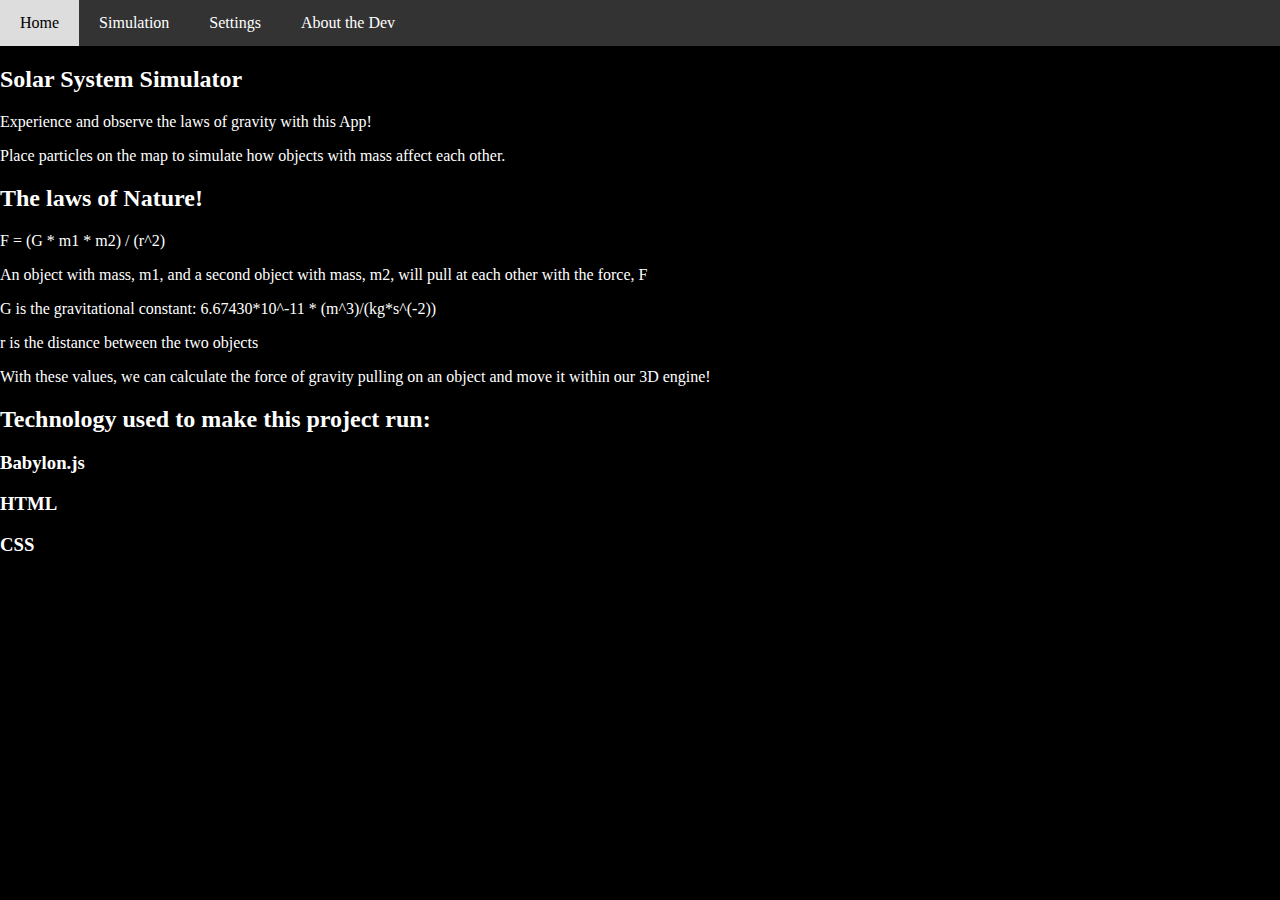
==== index.html @ 462d0863 "updated index page" ====
<!DOCTYPE html>
<html xmlns="http://www.w3.org/1999/xhtml" lang="en">

<head>
    <meta http-equiv="Content-Type" content="text/html; charset=utf-8">
    <meta name="viewport" content="width=device-width, initial-scale=1.0">
    <title>Solar System Simulator: S3</title>
    <link rel="stylesheet" type="text/css" href="style.css">
</head>

<body>
    <!-- Navbar -->
    <div class="navbar">
        <a href="index.html">Home</a>
        <a href="simulation.html">Simulation</a>
        <a href="settings.html">Settings</a>
        <a href="about.html">About the Dev</a>
    </div>

    <section id="simulator" class="hidden">
        <h2>Solar System Simulator</h2>
        <p>Experience and observe the laws of gravity with this App!</p>
        <p>Place particles on the map to simulate how objects with mass affect each other.</p>
    </section>

    <section id="laws" class="hidden">
        <h2>The laws of Nature!</h2>
        <p>F = (G * m1 * m2) / (r^2)</p> <!--Maybe have a picture of this formula-->
        <p>An object with mass, m1, and a second object with mass, m2, will pull at each other with the force, F</p>
        <p>G is the gravitational constant: 6.67430*10^-11 * (m^3)/(kg*s^(-2))</p> <!--Also add a picture of this value, or use LATEX??-->
        <p>r is the distance between the two objects</p>
        <p> With these values, we can calculate the force of gravity pulling on an object and move it within our 3D engine!</p>
    </section>

    <section id="technology" class="hidden">
        <h2>Technology used to make this project run:</h2>
        <div class="tech-columns">
            <div class="tech-item hidden">
                <h3>Babylon.js</h3>

            </div>
            <div class="tech-item hidden">
                <h3>HTML</h3>
            </div>
            <div class="tech-item hidden">
                <h3>CSS</h3>
            </div>
        </div>
    </section>

</body>

</html>
---- style.css ----
html, body {
    margin: 0;
    padding: 0;
    height: 100%;
    overflow: hidden;
    width: 100%;
    
    
    background-color: #000;
    color: rgb(255, 255, 255);    
}

/* Styleing for the navbar */
.navbar {
    background-color: #333;
    overflow: hidden;
}

/* Navbar links */
.navbar a {
    float: left;
    display: block;
    color: white;
    text-align: center;
    padding: 14px 20px;
    text-decoration: none;
}

/* Change color on hover */
.navbar a:hover {
    background-color: #ddd;
    color: black;
}

#renderCanvas {
    touch-action: none;
    width: 80%;
    height: 80%;
}
.header {
    display:flex;
    justify-content: center;
    align-items: center;
}
h1
{
    text-align: center;
}

.container {
    display: flex;
    flex-direction: column;
    align-items: center;
    width: 100%;
    height: 100%;
}
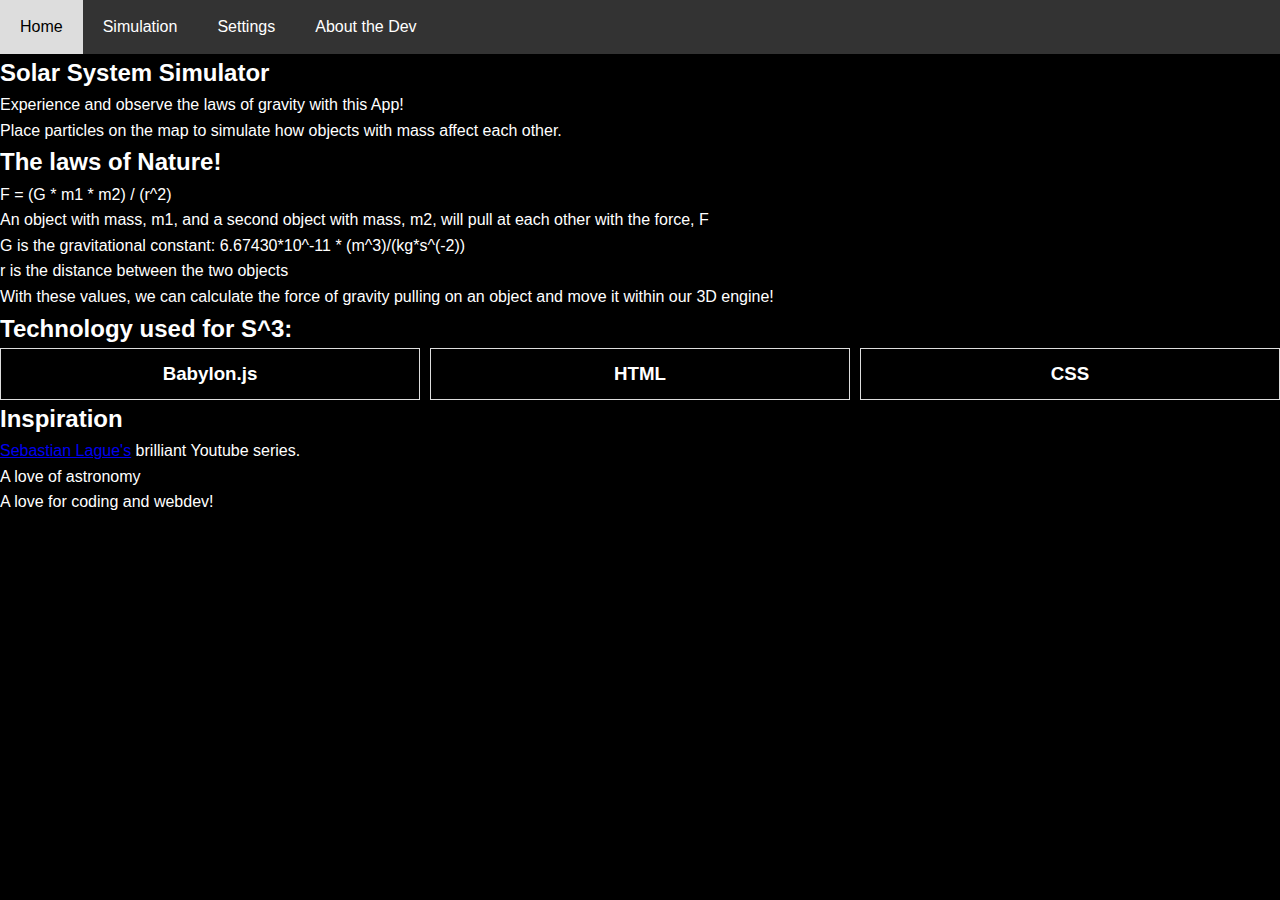
==== commit 83c3dbf0: "added basic webpage skeleton and added js file for webpage scripting" ====
--- a/index.html
+++ b/index.html
@@ -33,7 +33,7 @@
     </section>
 
     <section id="technology" class="hidden">
-        <h2>Technology used to make this project run:</h2>
+        <h2>Technology used for S^3:</h2>
         <div class="tech-columns">
             <div class="tech-item hidden">
                 <h3>Babylon.js</h3>
@@ -48,6 +48,17 @@
         </div>
     </section>
 
+    <section id="inspiration" class="hidden">
+        <h2>Inspiration</h2>
+        <ul>
+            <li><a href="https://www.youtube.com/watch?v=7axImc1sxa0">Sebastian Lague's</a> brilliant Youtube series.</li>
+            <li>A love of astronomy</li>
+            <li>A love for coding and webdev!</li>
+        </ul>
+    </section>
+
+    <script src="script.js"></script>
+
 </body>
 
 </html>--- a/style.css
+++ b/style.css
@@ -1,3 +1,45 @@
+/* Reset */
+* {
+    margin: 0;
+    padding: 0;
+    box-sizing: border-box;
+}
+
+section {
+    
+}
+
+body {
+    font-family: Arial, Helvetica, sans-serif;
+    line-height: 1.6;
+    padding: 20px;
+}
+
+/* Revealed Section */
+.revealed {
+    opacity: 1;
+    transform: translateY(0);
+}
+
+/* Technology Columns Layout */
+.tech-section {
+    margin-top: 20px;
+}
+
+.tech-columns {
+    display: flex;
+    justify-content: space-between;
+    gap: 10px;
+}
+
+.tech-item {
+    flex: 1;
+    padding: 10px;
+    background-color: #000;
+    border: 1px solid #ddd;
+    text-align: center;
+}
+
 html, body {
     margin: 0;
     padding: 0;
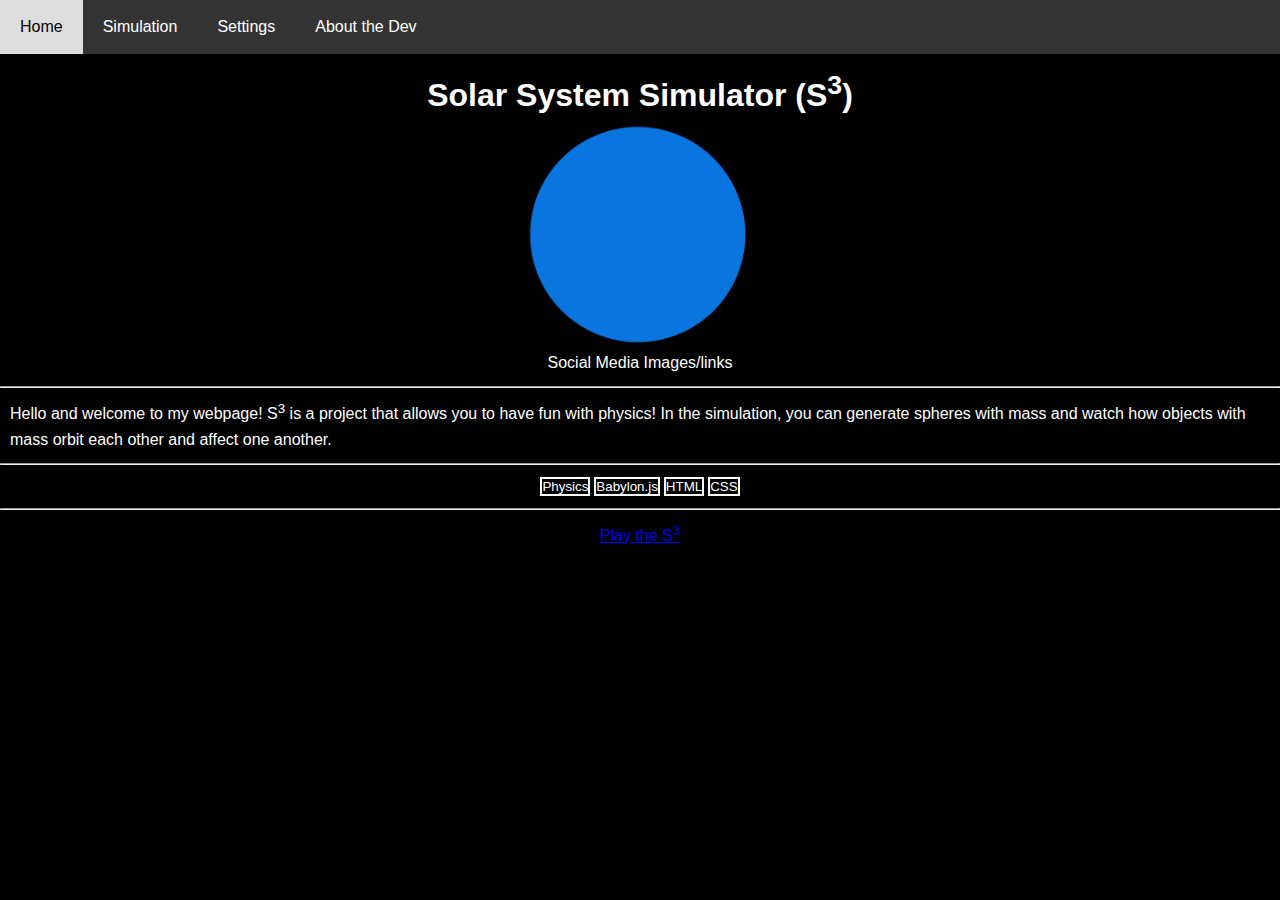
==== commit 1044e941: "changed structre of front page" ====
--- a/index.html
+++ b/index.html
@@ -17,44 +17,29 @@
         <a href="about.html">About the Dev</a>
     </div>
 
-    <section id="simulator" class="hidden">
-        <h2>Solar System Simulator</h2>
-        <p>Experience and observe the laws of gravity with this App!</p>
-        <p>Place particles on the map to simulate how objects with mass affect each other.</p>
+    <section id="introduction">
+        <h1>Solar System Simulator (S<sup>3</sup>)</h1>
+        <img src="/images/blueSprite.png" alt="blue sphere" class="resized-image">
+        <p>Social Media Images/links</p>
     </section>
+    <hr>
 
-    <section id="laws" class="hidden">
-        <h2>The laws of Nature!</h2>
-        <p>F = (G * m1 * m2) / (r^2)</p> <!--Maybe have a picture of this formula-->
-        <p>An object with mass, m1, and a second object with mass, m2, will pull at each other with the force, F</p>
-        <p>G is the gravitational constant: 6.67430*10^-11 * (m^3)/(kg*s^(-2))</p> <!--Also add a picture of this value, or use LATEX??-->
-        <p>r is the distance between the two objects</p>
-        <p> With these values, we can calculate the force of gravity pulling on an object and move it within our 3D engine!</p>
+    <section id="welcome">
+        <p>Hello and welcome to my webpage! S<sup>3</sup> is a project that allows you to have fun with physics! In the simulation, you can generate spheres with mass and watch how objects with mass orbit each other and affect one another.</p>
+        <p></p>
     </section>
+    <hr>
 
-    <section id="technology" class="hidden">
-        <h2>Technology used for S^3:</h2>
-        <div class="tech-columns">
-            <div class="tech-item hidden">
-                <h3>Babylon.js</h3>
+    <section id="content-buttons">
+        <button id="physics-button">Physics</button>
+        <button id="Babylon-button">Babylon.js</button>
+        <button id="html-button">HTML</button>
+        <button id="css-button">CSS</button>
+    </section>
+    <hr>
 
-            </div>
-            <div class="tech-item hidden">
-                <h3>HTML</h3>
-            </div>
-            <div class="tech-item hidden">
-                <h3>CSS</h3>
-            </div>
-        </div>
-    </section>
-
-    <section id="inspiration" class="hidden">
-        <h2>Inspiration</h2>
-        <ul>
-            <li><a href="https://www.youtube.com/watch?v=7axImc1sxa0">Sebastian Lague's</a> brilliant Youtube series.</li>
-            <li>A love of astronomy</li>
-            <li>A love for coding and webdev!</li>
-        </ul>
+    <section id="playButton">
+        <a href="simulation.html">Play the S<sup>3</sup></a>
     </section>
 
     <script src="script.js"></script>
--- a/style.css
+++ b/style.css
@@ -6,7 +6,38 @@
 }
 
 section {
-    
+    display: flex;
+    justify-content: center;
+    align-items: center;
+    flex-direction: column;
+    padding: 10px 10px;
+}
+
+#content-buttons {
+    display: flex;
+    justify-content: center;
+    align-items: center;
+    flex-direction: row;
+}
+
+#content-buttons button {
+    background-color: transparent;
+    color: white;
+    border: 2px solid white;
+    margin: 2px;
+}
+
+/* #introduction {
+    display: flex;
+    justify-content: center; 
+    align-items: center; 
+    flex-direction: column; 
+} */
+
+.resized-image {
+    width: 230px;
+    height: 230px;
+    object-fit: cover;
 }
 
 body {
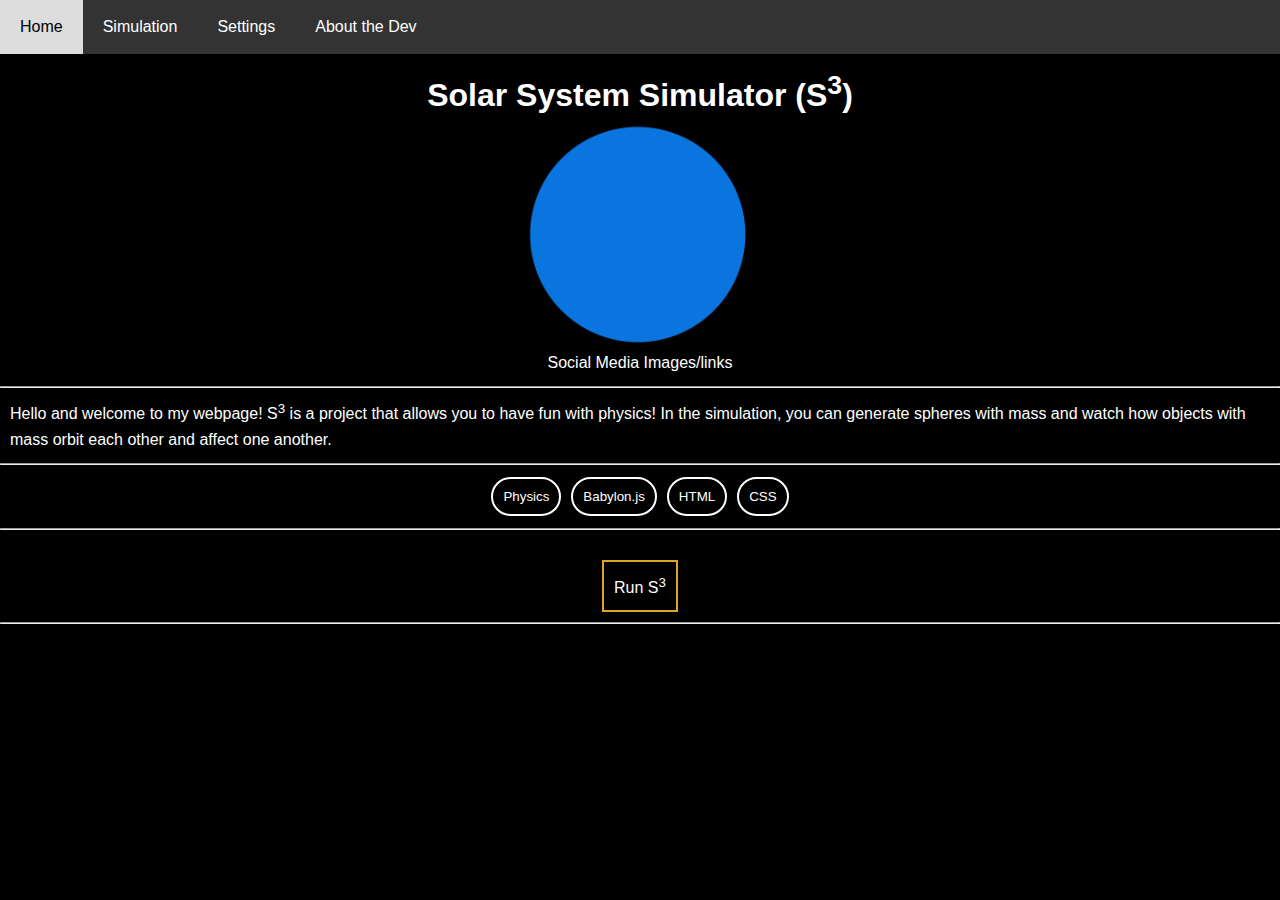
==== commit 591f9de4: "Revised html structure and added buttons to add content to the webpage'" ====
--- a/index.html
+++ b/index.html
@@ -32,15 +32,18 @@
 
     <section id="content-buttons">
         <button id="physics-button">Physics</button>
-        <button id="Babylon-button">Babylon.js</button>
+        <button id="babylon-button">Babylon.js</button>
         <button id="html-button">HTML</button>
         <button id="css-button">CSS</button>
     </section>
     <hr>
 
+    <div id="contentContainer"></div>
+
     <section id="playButton">
-        <a href="simulation.html">Play the S<sup>3</sup></a>
+        <a href="simulation.html" id="sim-link">Run S<sup>3</sup></a>
     </section>
+    <hr>
 
     <script src="script.js"></script>
 
--- a/style.css
+++ b/style.css
@@ -24,9 +24,31 @@
     background-color: transparent;
     color: white;
     border: 2px solid white;
-    margin: 2px;
+    padding: 10px;
+    margin: 2px 5px;
+    border-radius: 25px;
+    transition-duration: 0.7s;
 }
 
+#content-buttons button:hover {
+    background-color: grey;
+}
+
+button.active {
+    background-color: #4ca450;
+    color: white;
+}
+
+#contentContainer {
+    margin-top: 20px;
+}
+
+#sim-link {
+    color: white;
+    border: 2px solid goldenrod;
+    padding: 10px;
+    text-decoration: none;
+}
 /* #introduction {
     display: flex;
     justify-content: center; 
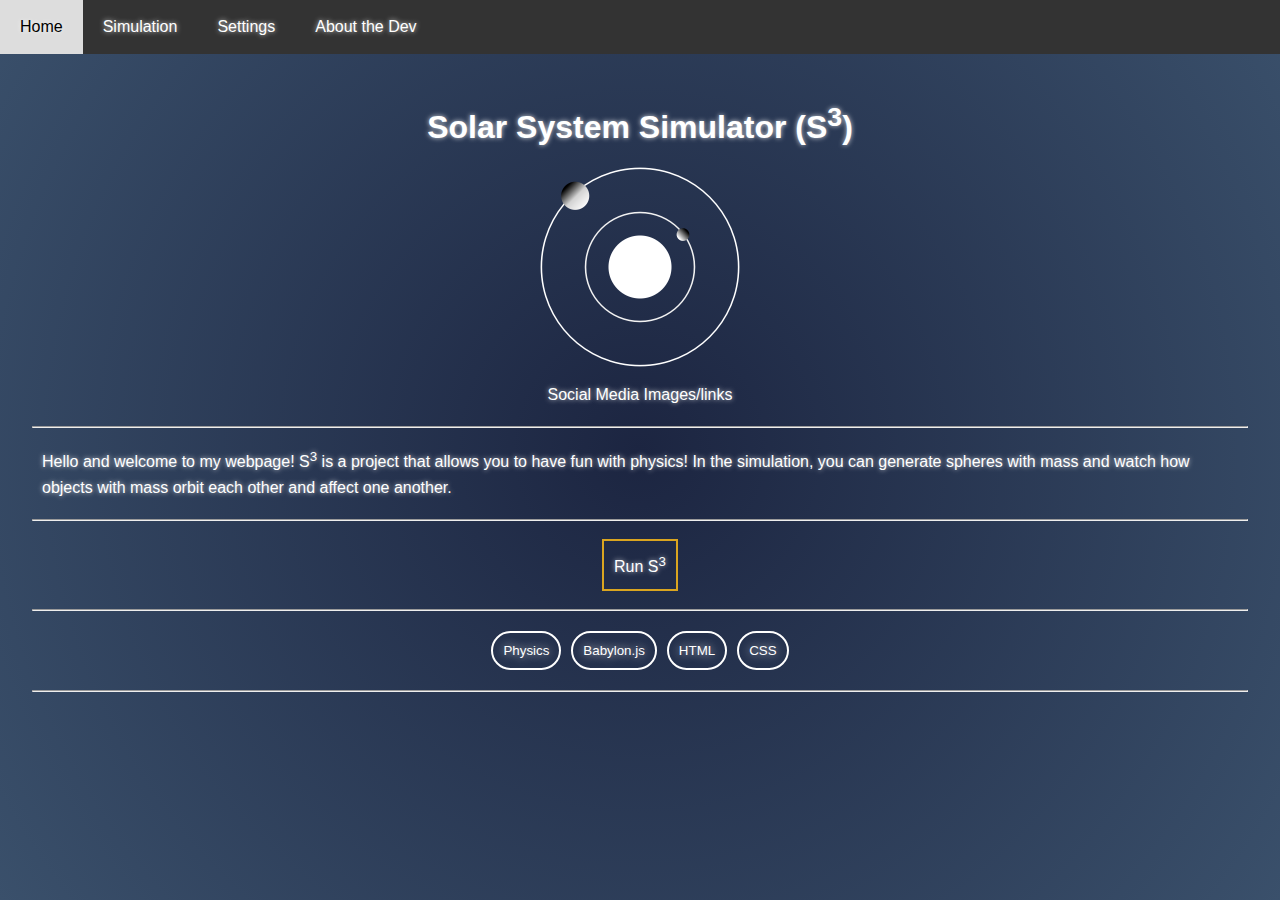
==== commit 2735a8c1: "Changed style, added pages, and organized the css rules" ====
--- a/index.html
+++ b/index.html
@@ -17,35 +17,32 @@
         <a href="about.html">About the Dev</a>
     </div>
 
-    <section id="introduction">
-        <h1>Solar System Simulator (S<sup>3</sup>)</h1>
-        <img src="/images/blueSprite.png" alt="blue sphere" class="resized-image">
-        <p>Social Media Images/links</p>
-    </section>
-    <hr>
-
-    <section id="welcome">
-        <p>Hello and welcome to my webpage! S<sup>3</sup> is a project that allows you to have fun with physics! In the simulation, you can generate spheres with mass and watch how objects with mass orbit each other and affect one another.</p>
-        <p></p>
-    </section>
-    <hr>
-
-    <section id="content-buttons">
-        <button id="physics-button">Physics</button>
-        <button id="babylon-button">Babylon.js</button>
-        <button id="html-button">HTML</button>
-        <button id="css-button">CSS</button>
-    </section>
-    <hr>
-
-    <div id="contentContainer"></div>
-
-    <section id="playButton">
-        <a href="simulation.html" id="sim-link">Run S<sup>3</sup></a>
-    </section>
-    <hr>
-
-    <script src="script.js"></script>
+    <div class="main-container">
+        <section id="introduction">
+            <h1>Solar System Simulator (S<sup>3</sup>)</h1>
+            <img src="/images/orbits.png" alt="blue sphere" class="resized-image">
+            <p>Social Media Images/links</p>
+        </section>
+        <hr>
+        <section id="welcome">
+            <p>Hello and welcome to my webpage! S<sup>3</sup> is a project that allows you to have fun with physics! In the simulation, you can generate spheres with mass and watch how objects with mass orbit each other and affect one another.</p>
+            <p></p>
+        </section>
+        <hr>
+        <section id="playButton">
+            <a href="simulation.html" id="sim-link">Run S<sup>3</sup></a>
+        </section>
+        <hr>
+        <section id="content-buttons">
+            <button id="physics-button">Physics</button>
+            <button id="babylon-button">Babylon.js</button>
+            <button id="html-button">HTML</button>
+            <button id="css-button">CSS</button>
+        </section>
+        <hr>
+        <div id="contentContainer"></div>
+        <script src="script.js"></script>
+    </div>
 
 </body>
 
--- a/style.css
+++ b/style.css
@@ -5,27 +5,106 @@
     box-sizing: border-box;
 }
 
+body {
+    display: flex;
+    flex-direction: column;
+    font-family: Arial, Helvetica, sans-serif;
+    line-height: 1.6;
+}
+
+html, body {
+    margin: 0;
+    height: 100%;
+    overflow: hidden;
+    background: radial-gradient(circle, #1C2541, #3A506B);
+    color: white;
+    text-shadow: 0 0 5px rgba(255, 255, 255, 0.8);
+    width: 100%;
+}
+
 section {
+    padding: 10px 10px;
+    display: flex;
+    flex-direction: column;
+    justify-content: center;
+    align-items: center;
+}
+
+h1 {
+    text-align: center;
+}
+
+hr {
+    margin: 0.5rem 0;
+}
+
+/* Layout Styles */
+.main-container {
+    padding: 2rem;
+}
+
+#contentContainer {
+    margin-top: 20px;
+}
+
+.header {
     display: flex;
     justify-content: center;
     align-items: center;
-    flex-direction: column;
-    padding: 10px 10px;
 }
 
+.container {
+    display: flex;
+    flex-direction: column;
+    align-items: center;
+    width: 100%;
+    height: 100%;
+}
+
+/*Navigation*/
+.navbar {
+    overflow: hidden;
+    background-color: #333;
+}
+
+/* Navbar links */
+.navbar a {
+    padding: 14px 20px;
+    display: block;
+    float: left;
+    text-align: center;
+    color: white;
+    text-decoration: none;
+}
+
+/* Change color on hover */
+.navbar a:hover {
+    background-color: #ddd;
+    color: black;
+}
+
+#sim-link {
+    padding: 10px;
+    border: 2px solid goldenrod;
+    color: white;   
+    text-decoration: none;
+}
+
+/*Button Styles */
 #content-buttons {
     display: flex;
+    flex-direction: row;
     justify-content: center;
     align-items: center;
-    flex-direction: row;
 }
 
 #content-buttons button {
+    margin: 2px 5px;
+    padding: 10px;
+    border: 2px solid white;
     background-color: transparent;
     color: white;
-    border: 2px solid white;
-    padding: 10px;
-    margin: 2px 5px;
+    text-shadow: 0 0 10px rgba(255, 255, 255, 0.8);
     border-radius: 25px;
     transition-duration: 0.7s;
 }
@@ -39,113 +118,18 @@
     color: white;
 }
 
-#contentContainer {
-    margin-top: 20px;
+/* Utility Classes */
+.resized-image {
+    object-fit: cover;
+    width: 230px;
+    height: 230px;
 }
 
-#sim-link {
-    color: white;
-    border: 2px solid goldenrod;
-    padding: 10px;
-    text-decoration: none;
-}
-/* #introduction {
-    display: flex;
-    justify-content: center; 
-    align-items: center; 
-    flex-direction: column; 
-} */
-
-.resized-image {
-    width: 230px;
-    height: 230px;
-    object-fit: cover;
+/* Other Styles */
+#renderCanvas {
+    width: 80%;
+    height: 80%;
+    touch-action: none;
 }
 
-body {
-    font-family: Arial, Helvetica, sans-serif;
-    line-height: 1.6;
-    padding: 20px;
-}
-
-/* Revealed Section */
-.revealed {
-    opacity: 1;
-    transform: translateY(0);
-}
-
-/* Technology Columns Layout */
-.tech-section {
-    margin-top: 20px;
-}
-
-.tech-columns {
-    display: flex;
-    justify-content: space-between;
-    gap: 10px;
-}
-
-.tech-item {
-    flex: 1;
-    padding: 10px;
-    background-color: #000;
-    border: 1px solid #ddd;
-    text-align: center;
-}
-
-html, body {
-    margin: 0;
-    padding: 0;
-    height: 100%;
-    overflow: hidden;
-    width: 100%;
-    
-    
-    background-color: #000;
-    color: rgb(255, 255, 255);    
-}
-
-/* Styleing for the navbar */
-.navbar {
-    background-color: #333;
-    overflow: hidden;
-}
-
-/* Navbar links */
-.navbar a {
-    float: left;
-    display: block;
-    color: white;
-    text-align: center;
-    padding: 14px 20px;
-    text-decoration: none;
-}
-
-/* Change color on hover */
-.navbar a:hover {
-    background-color: #ddd;
-    color: black;
-}
-
-#renderCanvas {
-    touch-action: none;
-    width: 80%;
-    height: 80%;
-}
-.header {
-    display:flex;
-    justify-content: center;
-    align-items: center;
-}
-h1
-{
-    text-align: center;
-}
-
-.container {
-    display: flex;
-    flex-direction: column;
-    align-items: center;
-    width: 100%;
-    height: 100%;
-}+/* Responsive Media Queries */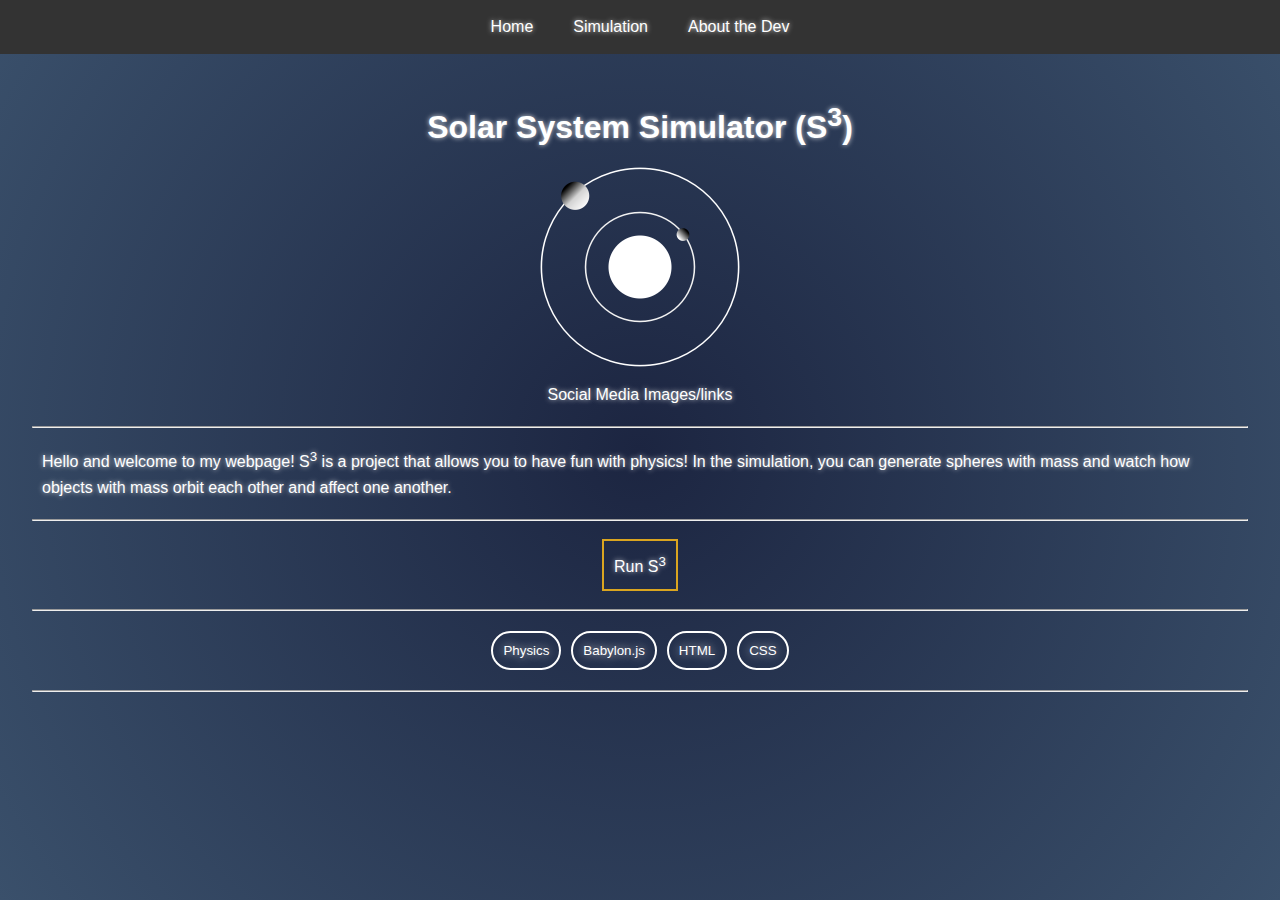
==== commit b23e1ad1: "updated styles" ====
--- a/index.html
+++ b/index.html
@@ -13,7 +13,6 @@
     <div class="navbar">
         <a href="index.html">Home</a>
         <a href="simulation.html">Simulation</a>
-        <a href="settings.html">Settings</a>
         <a href="about.html">About the Dev</a>
     </div>
 
--- a/style.css
+++ b/style.css
@@ -15,7 +15,7 @@
 html, body {
     margin: 0;
     height: 100%;
-    overflow: hidden;
+    /* overflow: hidden; */
     background: radial-gradient(circle, #1C2541, #3A506B);
     color: white;
     text-shadow: 0 0 5px rgba(255, 255, 255, 0.8);
@@ -61,10 +61,25 @@
     height: 100%;
 }
 
+#passions-list .list-container {
+    align-self: flex-start;
+}
+
+#passions-list li {
+    list-style-type: square;
+}
+
+ul ul {
+    padding-left: 1.5rem;
+}
+
 /*Navigation*/
 .navbar {
-    overflow: hidden;
-    background-color: #333;
+    display: flex;
+    justify-content: center;
+    background-color: #333; /* original */
+    flex-wrap: wrap;
+
 }
 
 /* Navbar links */
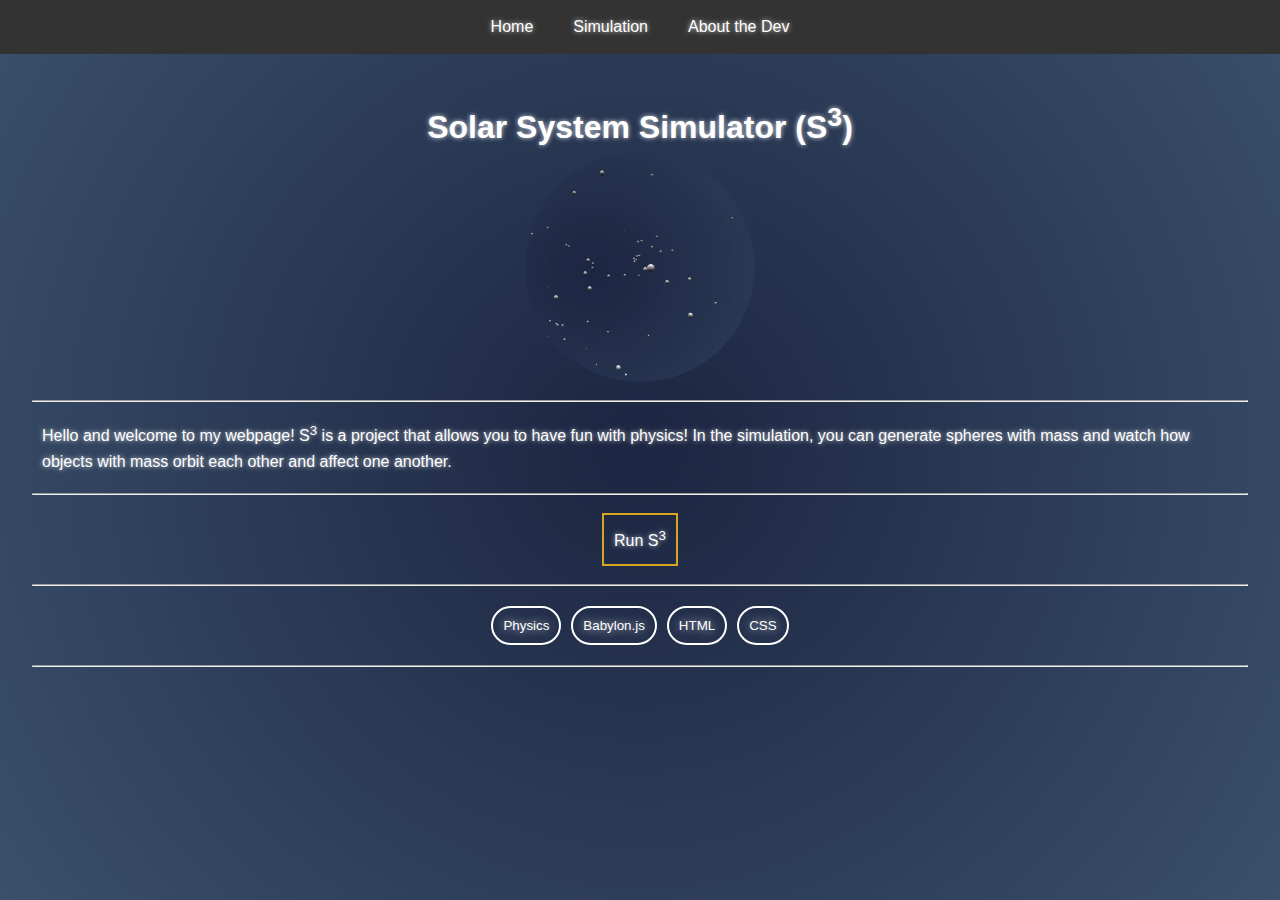
==== commit c7c08cbe: "added gif to front page" ====
--- a/index.html
+++ b/index.html
@@ -11,16 +11,15 @@
 <body>
     <!-- Navbar -->
     <div class="navbar">
-        <a href="index.html">Home</a>
-        <a href="simulation.html">Simulation</a>
-        <a href="about.html">About the Dev</a>
+        <a href="/index.html">Home</a>
+        <a href="/html/simulation.html">Simulation</a>
+        <a href="/html/about.html">About the Dev</a>
     </div>
 
     <div class="main-container">
         <section id="introduction">
             <h1>Solar System Simulator (S<sup>3</sup>)</h1>
-            <img src="/images/orbits.png" alt="blue sphere" class="resized-image">
-            <p>Social Media Images/links</p>
+            <img src="/images/scene14.gif" alt="blue sphere" class="resized-image">
         </section>
         <hr>
         <section id="welcome">
@@ -29,7 +28,7 @@
         </section>
         <hr>
         <section id="playButton">
-            <a href="simulation.html" id="sim-link">Run S<sup>3</sup></a>
+            <a href="/html/simulation.html" id="sim-link">Run S<sup>3</sup></a>
         </section>
         <hr>
         <section id="content-buttons">
@@ -40,7 +39,7 @@
         </section>
         <hr>
         <div id="contentContainer"></div>
-        <script src="script.js"></script>
+        <script src="/js/script.js"></script>
     </div>
 
 </body>
--- a/style.css
+++ b/style.css
@@ -45,6 +45,11 @@
 
 #contentContainer {
     margin-top: 20px;
+}
+
+#contentContainer li {
+    padding-left: 1rem;
+    list-style-position: inside;
 }
 
 .header {
@@ -135,6 +140,7 @@
 
 /* Utility Classes */
 .resized-image {
+    border-radius: 50%;
     object-fit: cover;
     width: 230px;
     height: 230px;
